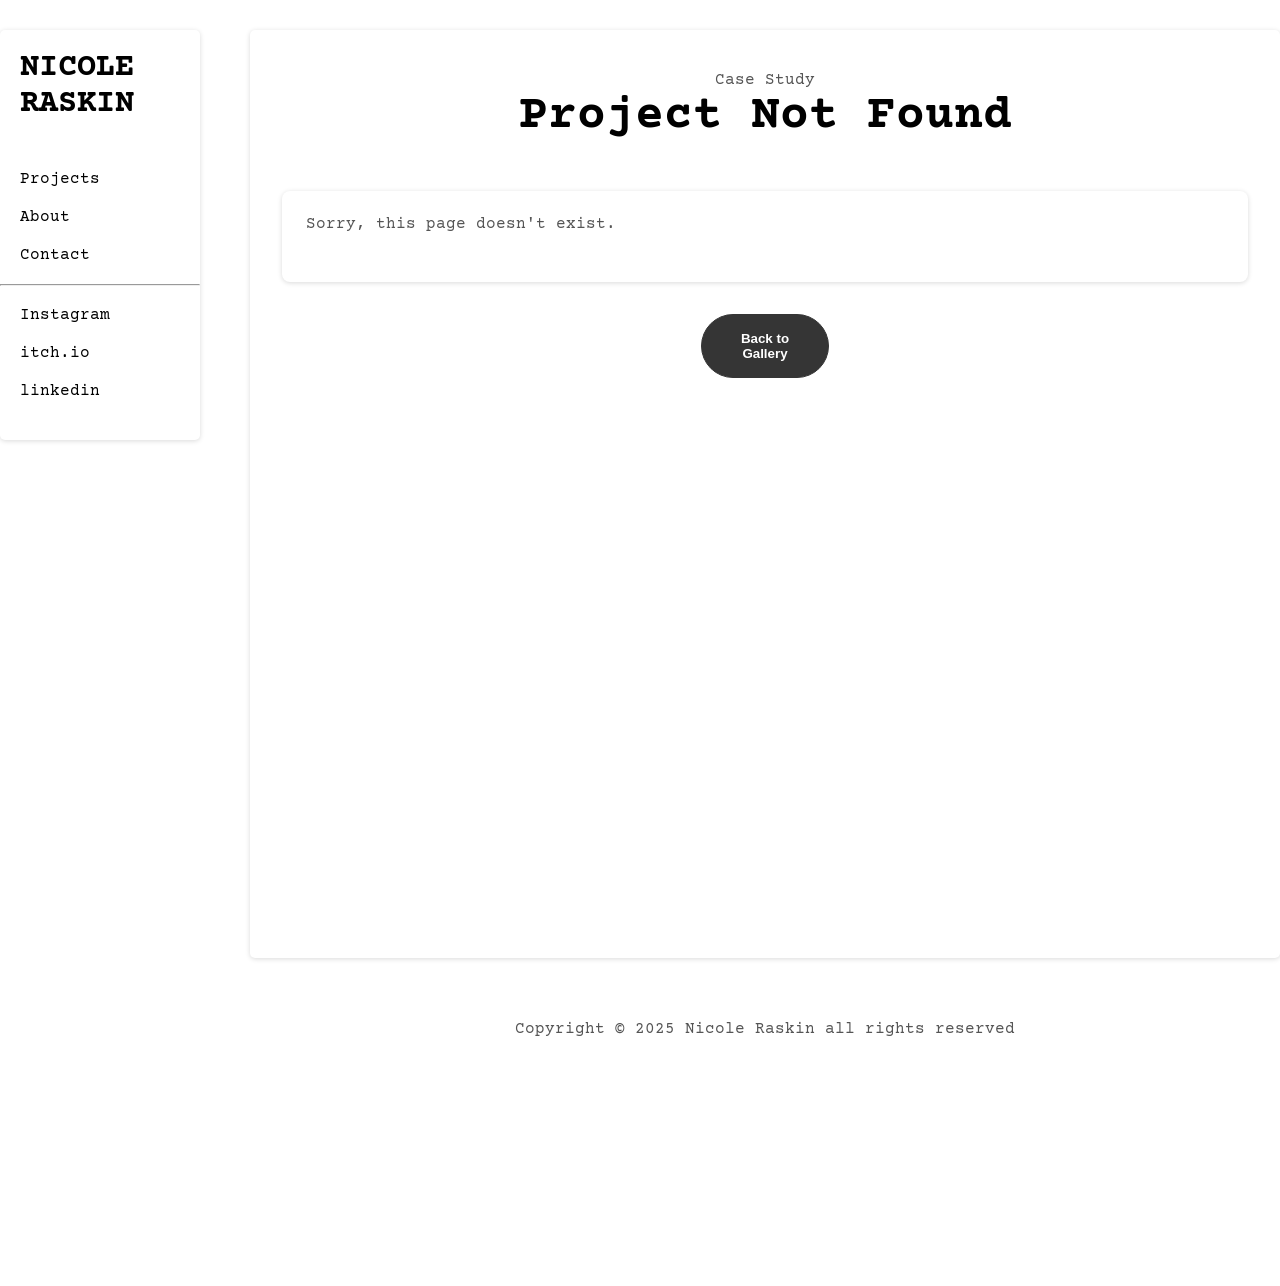
==== project.html @ 9879d879 "folder and name update" ====
<!DOCTYPE html>
<html lang="en">
<head>
    <meta charset="UTF-8">
    <meta name="viewport" content="width=device-width, initial-scale=1.0">
    <title>Project | Nicole Raskin</title>
    <link rel="stylesheet" href="style.css">
    <link rel="preconnect" href="https://fonts.googleapis.com">
<link rel="preconnect" href="https://fonts.gstatic.com" crossorigin>
<link href="https://fonts.googleapis.com/css2?family=Courier+Prime:ital,wght@0,400;0,700;1,400;1,700&family=DM+Mono:ital,wght@0,300;0,400;0,500;1,300;1,400;1,500&family=IBM+Plex+Sans:ital,wght@0,100..700;1,100..700&family=Lekton:ital,wght@0,400;0,700;1,400&family=Mozilla+Text:wght@200..700&family=Sometype+Mono:ital,wght@0,400..700;1,400..700&family=Stack+Sans+Text:wght@200..700&family=Trispace:wght@100..800&display=swap" rel="stylesheet">
</head>
<body>

    <div class="page-wrapper">

        <nav id="desktop-nav">
            <div class="logo"><b>NICOLE RASKIN</b></div>
            <div>
                <ul class="nav-links">
                    <a href="indexmain.html">Projects</a>
                    <a href="project.html?id=100">About</a> 
                    <a href="project.html?id=101">Contact</a> 
                </ul>
                 <hr/>
                <a class="contact" href="https://www.instagram.com/raskin.nicole/">Instagram</a>
                <a class="contact" href="https://nicoleraskin.itch.io/">itch.io</a>
                <a class="contact" href="https://www.linkedin.com/in/nicole-raskin">linkedin</a>
        </nav>
        <nav id="hamburger-nav">
    <div class="logo"><b>Nicole Raskin</b></div>
    <div class="hamburger-menu">
        <div class="hamburger-icon" onclick="toggleMenu()">
        <span></span>
        <span></span>
        <span></span>
        </div>
        <div class="menu-links">
            <li><a href="indexmain.html" onclick="toggleMenu()">Projects</a></li>      
            <li><a href="project.html?id=100" onclick="toggleMenu()">About</a></li>
            <li><a href="project.html?id=101" onclick="toggleMenu()">Contact</a></li>
        </div>
    </div>
        </nav>

        <main class="project-page-content">
            <section id="project-details">
                <p class="section__text__p1">Case Study</p>
                <h1 class="title" id="project-title">Loading...</h1>

                <div class="section-container project-image-stack">
                    <div class="details-container color-container">
                        <div class="row-items-container" id="project-images">
                            <!-- Images are inserted here by project-render.js based on ?id= in the URL -->
                        </div>
                    </div>
                </div>

                <div class="btn-container" style="margin-top: 2rem;">
                <button class="btn btn-color-1" onclick="location.href='indexmain.html'">Back to Gallery</button>
                </div>

            </section>
        </main>

    </div>

    <div class="page-wrapper">
        <main class="page-footer">
            <footer>
                <p>Copyright &#169; 2025 Nicole Raskin all rights reserved</p>
            </footer>
        </main>
    </div>

    <script src="script.js"></script>
    <script src="projects-data.js"></script>
    <script src="project-render.js"></script>

</body>
</html>
---- style.css ----
/* General */

@import url('https://fonts.googleapis.com/css2?family=Poppins:wght@300;400;500;600&display=swap');



* {
    margin: 0;
    padding: 0;
}

body{
/*font-family: "Sometype Mono", monospace;*/
font-family: "Courier Prime", monospace;
/*font-family: "DM Mono", monospace;*/
/*font-family: "Courier New", Courier, monospace;*/
}

html {
    scroll-behavior: smooth;
}

p {
    color: rgb(85, 85, 85);
}

/* TRANSITION */

a, 
.btn {
    transition: all 300ms ease;
}

/* NAVIGATION */

nav {
    justify-content: space-around;
    align-items: center;
    z-index: 1000;
    background-color: white; /* Solid white so content doesn't bleed through */
}

.nav-links {
    gap: 2rem;
    list-style: none;
    font-size: 1rem;
}

a {
    color: black;
    text-decoration: none;
    display: block;
    margin: 20px;
}

.logo {
    font-size: 2rem;
    margin: 20px;
}

.logo:hover {
cursor: default;
}

/* HAMBURGER MENU */

#hamburger-nav { /* dont display hamburger nav when desktop preview */
    display: none;
}

.hamburger-menu {
    position: relative;
    display: inline-block;
}

.hamburger-icon {
    display: flex;
    flex-direction: column;
    justify-content: space-between;
    height: 24px;
    width: 30px;
    cursor: pointer;
}

.hamburger-icon span {
width: 100%;
height: 2px;
background-color: black;
transition: all .3 ease-in-out;
}

.menu-links {
position: absolute;
top: 100%;
right: 0%;
background-color: white;
width: fit-content;
max-height: 0;
overflow: hidden;
transition: all .3 ease-in-out;
}

.menu-links a {
    display: block;
    padding: 10px;
    text-align: center;
    font-size: 1.5rem;
    color: black;
    text-decoration: none;
    transition: all .3 ease-in-out;
}

.menu-links li { /* each item in the hamburger menu list */
    list-style: none;
}

.menu-links.open { /* limit height of menu */
max-height: 300px;
}

.hamburger-icon.open span:first-child { /* when menu open - hamburger lines turn to X */
    transform: rotate(45deg) translate(10px, 5px);
}

.hamburger-icon.open span:nth-child(2) {
    opacity: 0;
}

.hamburger-icon.open span:last-child {
    transform: rotate(-45deg) translate(10px, -5px);
}

.hamburger-icon span:first-child {
    opacity: 1;
}

.hamburger-icon span:first-child {
    transform: none;
}

/* SECTIONS */

section {
    padding-top: 1vh;
    min-height: 96vh; 
    height: auto;
    margin: 0 auto; /* This centers it within the REMAINING space */
    max-width: 1000px; /* Prevents the art from getting too gigantically wide */
    box-sizing: border-box;
}


.section-container {
    display: flex;
}

/* PROFILES */

#profile {
    display: flex;
    justify-content: center;
    gap: 5rem;
    height: 80vh;
}

.section__pic-container { /* styling the image logo */
    display: flex;
    height: 400px;
    width: 400px;
    margin: auto 0;
}

.section__text { /* all text in this div */
    align-self: center;
    text-align: center;
}

.section__text p {
    font-weight: 600;
}

.section__text__p1 {
    text-align: center;
}

.section__text__p2 {
    font-size: 1.75rem;
    margin-bottom: 1rem;
}

.title { /* styling my name */
font-size: 3rem;
    text-align: center;
    margin-bottom: 3rem; /* Adjust this value to get the look you want */
}

#social-container { /* styling the icons container */
    display: flex;
    justify-content: center;
    margin: 1rem;
    gap: 1rem;
}

/* ICONS */

.icon { /* styling the icons */
cursor: pointer;
    height: 2rem; /* This keeps them small */
    width: 2rem;  /* Add width to be safe */
    object-fit: contain; /* Prevents stretching */
}

/* BUTTONS */

.btn-container {
    display: flex;
    justify-content: center;
    gap: 1rem;
    /* Added margin here so you don't have to use inline styles in HTML */
    margin-top: 1rem; 
}

.btn {
    font-weight: 600;
    padding: 1rem;
    width: 8rem;
    border-radius: 2rem;
}

.btn-color-1,
.btn-color-2 {
    border: rgb(53, 53, 53) 0.1rem solid;
}

.btn-color-1:hover, 
.btn-color-2:hover {
    cursor: pointer;
}

.btn-color-1, 
.btn-color-2:hover {
    background-color: rgb(53, 53, 53);
    color: white;
}

.btn-color-1:hover {
    background-color: rgb(0, 0, 0);
}

.btn-color-2 {
    background: none;
}

.btn-color-2:hover {
    border: rgb(255, 255, 255) 0.1rem solid;
}

.btn-container {
    gap: 1rem;
}

/* ABOUT SECTION */

#about {
    position: relative;
}

.about-containers {
    gap: 2rem;
    margin-bottom: 2rem;
    margin-top: 2rem;
}

.about-details-container {
    justify-content: center;
    flex-direction: column;
}

.about-containers, .about-details-container {
    display: flex;
    justify-content: center;
}
 
.about-pic {
    border-radius: 2rem;
}

.arrow {
    position: absolute;
    right: -5rem;
    bottom: 2.5rem;
    width: 2rem; /* Force a small size */
    height: 2rem;
}

.details-container {
    padding: 1.5rem;
    flex: 1;
    background-color: white;
    border-radius: .5rem;
    box-shadow: rgba(0, 0, 0, 0.15) 0px 1px 5px;
}

#experience .about-containers .details-container {
    max-width: 700px; /* Adjust this value as needed */
    /* You might also want to add margin: 0 auto; if you want to center it when it's smaller than its container */
    margin: 0 auto;
}

.section-container {
    gap: 4rem;
    height: auto; /* Changed from 80% */
    display: flex;
}

.section__pic-container {
    height: 400px;
    width: 400px;
    margin: auto 0;
}

/* EXPERIENCE SECTION*/

#experience {
    position: relative;
}

.experience-sub-title {
    color: rgb(85, 85, 85);
    font-weight: 600;
    font-size: 1.75rem;
    margin-bottom: 2rem;
}

.experience-details-container {
    display: flex;
    justify-content: center;
    flex-direction: column;
}

.article-container {
    display: flex;
    text-align: initial;
    flex-wrap: wrap;
    flex-direction: row;
    gap: 2.5rem;
    justify-content: space-around;
}

article {
display: flex;
width: 10rem;
justify-content: flex-start;
gap: 0.5rem;
}

article .icon {
cursor: default;
}

 /* PROJECTS SECTION */

#projects {
    position: relative;
}

.projects-container {
    display: flex;         /* Enables flexbox layout */
    flex-wrap: wrap;       /* Allows thumbnails to wrap to the next line */
    justify-content: flex-start; /* Aligns thumbnails to the left */
    row-gap: 6rem;         /* Space between rows */
}

.project-thumbnail {
    display: block;
    width: 380px;
    height: 330px;
    margin: 0 45px 12px 0;
    position: relative;
    overflow: hidden;
    box-shadow: rgba(0, 0, 0, 0.15) 0px 1px 5px;
}

.project-thumbnail img {
    width: 100%;
    height: 100%;
    object-fit: cover;
    display: block;
}

/* 1. Create a transparent white overlay sitting above the image */
.project-thumbnail::after {
  content: '';
  position: absolute;
  top: 0;
  left: 0;
  width: 100%;
  height: 100%;
  background-color: rgba(255, 255, 255, 0.5); /* White at 50% opacity */
  opacity: 0;                                 /* Invisible by default */
  transition: opacity 0.3s ease;              /* Smooth fade effect */
  pointer-events: none;                       /* Allows clicks to pass through to the image/link */
}

/* 2. Fade in the white layer when hovering */
.project-thumbnail:hover::after {
  opacity: 1;
}

.row-items-container{
    margin-bottom: 25px;
    display: flex;         /* Enables flexbox layout */
    flex-wrap: wrap;       /* Allows thumbnails to wrap to the next line */
    justify-content: space-between; /* Aligns thumbnails to the left */
    row-gap: 1rem;   
}

.row-item-full {
    width: 100%;
}

.row-item-half {
    width: 49%;
}

.row-item-quarter {
    width: 23%;
}

.thumbnail-caption {
    position: absolute;
    left: 0;
    right: 0;
    bottom: 0;
    padding: 0.6rem 0.8rem;
    background: rgba(0, 0, 0, 0.55);
}

.thumbnail-caption h3 {
    color: white;
    font-size: 0.95rem;
    font-weight: 500;
    margin: 0;
}

.project-img {
    border-radius: 2rem;
    width: 90%;
    height: 90%;
}

.project-img-large {
    width: 100%;
    height: auto;
    display: block;
}

.project-image-stack {
    max-width: 1200px;
    margin: 0 auto;
    display: flex;
    flex-direction: column; /* This forces the stack */
    gap: 2rem; /* This adds a nice space between the two image boxes */
}

/* This adds a gap between images inside the same bordered container */
/*.details-container.color-container img + img {
    margin-top: 2rem; /* Adjust this value to change the spacing 
}*/

.project-title {
    color: black;
    margin-bottom: 10px;
}

.Itemtext {
    margin: 1rem;
}

.project-btn {
    color: black;
    border-color: rgb(163, 163, 163);
}

/* CONTACT */

#contact {
    display: flex;
    justify-content: center;
    flex-direction: column;
    height: 70vh;
}

.contact-info-upper-container {
    display: flex;
    justify-content: center;
    border-radius: 2rem;
    border: rgb(53, 53, 53) .1rem solid;
    border-color: rgb(163, 163, 163);
    background-color: rgb(250, 250, 250);
    margin: 2rem auto;
    padding: 0.5rem;
}

.contact-info-container {
    display: flex;
    align-items: center;
    gap: .5rem;
    margin: 1rem;
}

.contact-info-container p {
font-size: larger;
}

.contact-icon {
    cursor: default;
}

/* FOOTER SECTION */

footer {
    height: 26vh;
    margin: 0 1rem;
}

footer p {
    text-align: center;
}


   /* Project Page Specifics */

.project-page-content {
        margin-left: 250px; 
        width: 1400px;
        min-width: 600px; /* This prevents the "squishing" that looks like sliding */
        padding: 2rem;
        background-color: white; /* Ensures it covers anything behind it */
        box-sizing: border-box; /* Crucial for calc() math */
}

.page-footer {
        margin-left: 250px; 
        width: calc(100% - 250px);
        min-width: 600px; /* This prevents the "squishing" that looks like sliding */
        padding: 2rem;
        background-color: white; /* Ensures it covers anything behind it */
        box-sizing: border-box; /* Crucial for calc() math */
}

.project-main-img {
    height: auto; /* Allows the art to keep its aspect ratio */
    width: 100%;
    max-width: 600px;
}

#project-gallery {
    height: fit-content;
    margin-top: 4rem;
}

/* Ensure images inside details containers don't overflow */
.details-container img {
    max-width: 100%;
    height: auto;
}

/* Adjustment for the "Back" button to look consistent */
.project-page-content .btn-container {
    margin-top: 1.5rem;
}

@media screen and (min-width: 1201px) {
    .page-wrapper {
        display: flex;
        padding-top: 30px;
        width: 100%; /* Add this */
        max-width: fit-content;
        margin: auto; 
    }

    #desktop-nav {
        width: 200px;
        float: left;
        padding-bottom: 20px;
        position: fixed;
        box-shadow: rgba(0, 0, 0, 0.15) 0px 1px 5px;
        border-radius: 5px;
        background-color: white;
    }

    .nav-links {
        flex-direction: column;
        gap: 1.5rem;
        margin-top: 3rem;            /* Spacing between logo and links */
        align-items: flex-start;     /* Ensures links are left-aligned */
    }

    .project-page-content {
        margin-left: 250px; 
        width: 1400px;
        padding: 2rem;
        /* ADD THIS LINE BELOW */
        box-sizing: border-box;
        box-shadow: rgba(0, 0, 0, 0.15) 0px 1px 5px;
        border-radius: 5px; 
    }

    .page-footer {
        margin-left: 250px; 
        width: 1000px;
        padding: 2rem;
        /* ADD THIS LINE BELOW */
        box-sizing: border-box;
        border-radius: 5px; 
    }

    /* Remove the 10rem margins you had earlier since we have a sidebar now */
    section {
        margin: 0 auto; 
        max-width: 1275px;
    }
}


@media screen and (max-width: 1200px) {

    .page-wrapper {
        display: block; /* Back to normal stacking */
    }

    #desktop-nav {
        display: none; /* Hide sidebar, show hamburger as usual */
    }

    .project-page-content {
        margin-left: 0;
        width: 100%;
    }

    .page-footer {
        margin-left: 0;
        width: 100%;
    }

    #hamburger-nav {
        display: flex;
        height: 8vh;
        /* Sticky Properties */
        position: sticky;
    }
    #experience, 
    .experience-details-container {
        margin-top: 2rem;
    }
    #profile, 
    .section-container {
        display: block;
    }
    .arrow {
        display: none;
    }
    section, 
    .section-container {
        height: fit-content;
    }
    section {
        margin: 0 5%;
    }
    .section__pic-container {
        width: 275px;
        height: 275px;
        margin: 0 auto 2rem;
    }
    .about-containers {
        margin-top: 0;
    }
    .projects-container {
        grid-template-columns: repeat(2, 250px);
        justify-content: center;
    }
}

@media screen and (max-width: 600px) {
    #contact, footer {
        height: 40vh;
    }
    #profile {
        height: 83vh;
        margin-bottom: 0;
    }
    article {
        font-size: 1rem;
    }
    footer nav {
        height: fit-content;
        margin-bottom: 2rem;
    }
    .about-containers, 
    .contact-info-upper-container, 
    .btn-container {
        flex-wrap: wrap;
    }
    .contact-info-container {
        margin: 0.2rem 0.5rem;
    }
    .contact-info-container, p, 
    .nav-links li a {
        font-size: 1rem;
    }
    .experience-sub-title {
        font-size: 1.25rem;
    }
    .logo {
        font-size: 1.5rem;
    }
    .nav-links {
        flex-direction: column;
        gap: .5rem;
        text-align: center;
    }
    .section__pic-container {
        width: auto;
        height: 46vw;
        justify-content: center;
    }
    .section__text__p2 {
        font-size: 1.25rem;
    }
    .title {
        font-size: 2rem;
    }
    .text-container {
        text-align: justify;
    }
    .projects-container {
        grid-template-columns: 1fr;
        justify-content: center;
    }
    .project-thumbnail {
        width: 100%;
        max-width: 250px;
        margin: 0 auto 12px;
    }
}
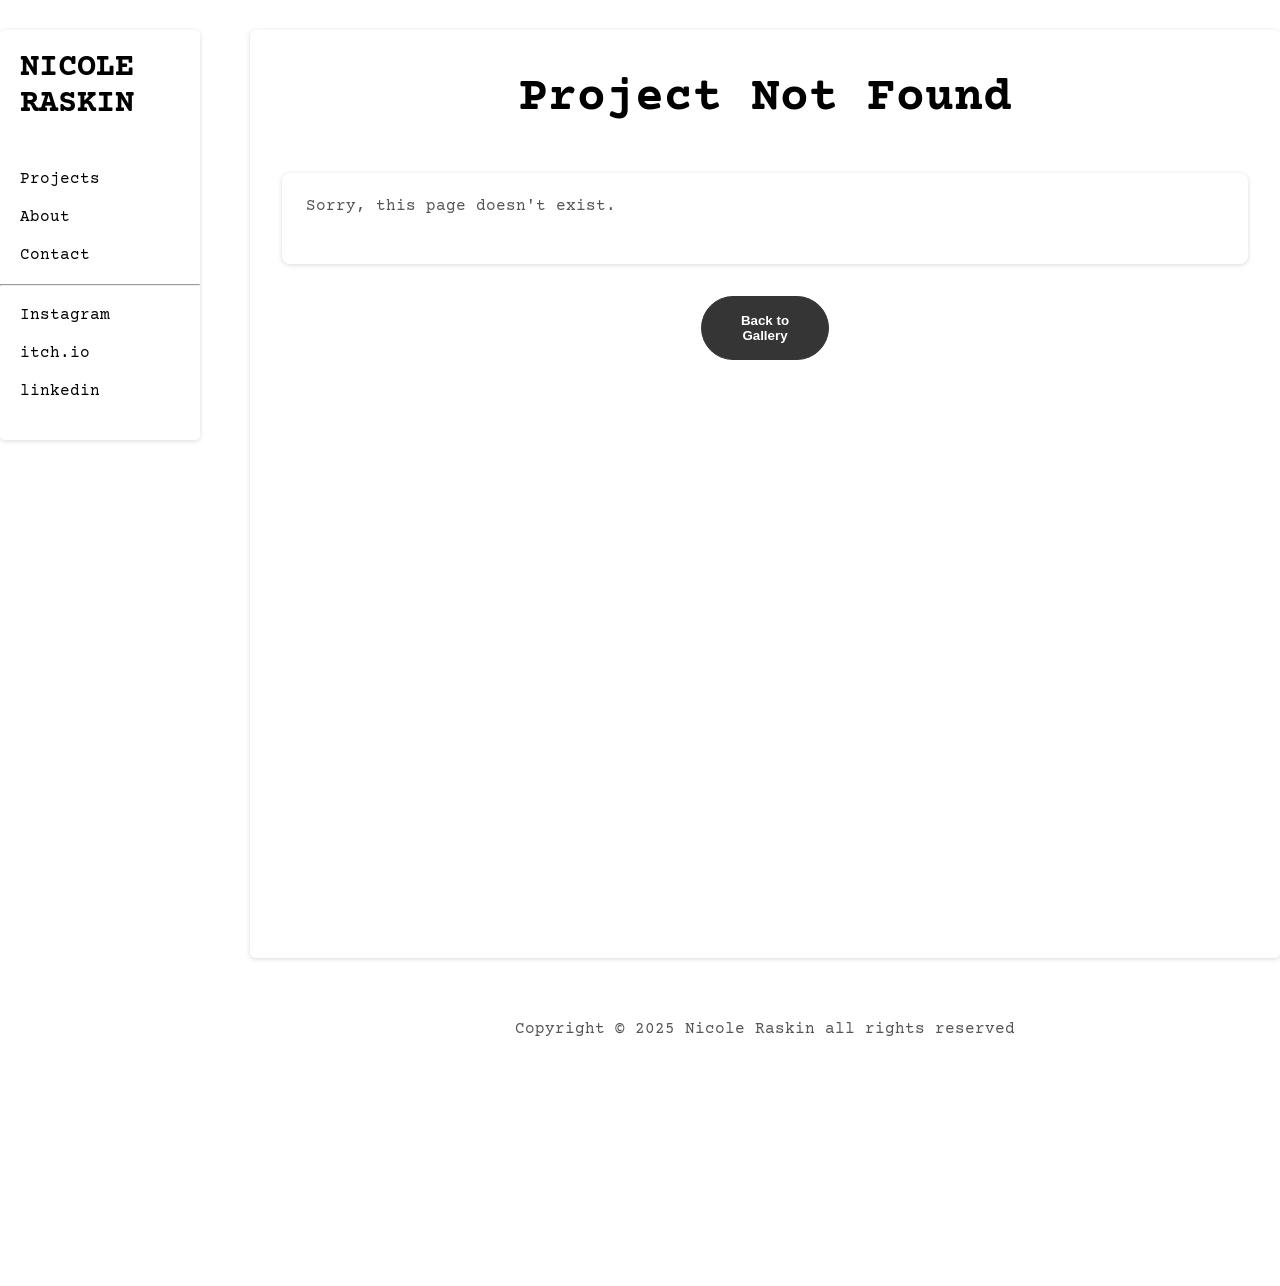
==== commit 58f688ba: "fixed responsiveness font size and gaps in 600px" ====
--- a/project.html
+++ b/project.html
@@ -17,7 +17,7 @@
             <div class="logo"><b>NICOLE RASKIN</b></div>
             <div>
                 <ul class="nav-links">
-                    <a href="indexmain.html">Projects</a>
+                    <a href="index.html">Projects</a>
                     <a href="project.html?id=100">About</a> 
                     <a href="project.html?id=101">Contact</a> 
                 </ul>
@@ -35,7 +35,7 @@
         <span></span>
         </div>
         <div class="menu-links">
-            <li><a href="indexmain.html" onclick="toggleMenu()">Projects</a></li>      
+            <li><a href="index.html" onclick="toggleMenu()">Projects</a></li>      
             <li><a href="project.html?id=100" onclick="toggleMenu()">About</a></li>
             <li><a href="project.html?id=101" onclick="toggleMenu()">Contact</a></li>
         </div>
@@ -44,7 +44,7 @@
 
         <main class="project-page-content">
             <section id="project-details">
-                <p class="section__text__p1">Case Study</p>
+                <p class="section__text__p1"></p>
                 <h1 class="title" id="project-title">Loading...</h1>
 
                 <div class="section-container project-image-stack">
@@ -56,7 +56,7 @@
                 </div>
 
                 <div class="btn-container" style="margin-top: 2rem;">
-                <button class="btn btn-color-1" onclick="location.href='indexmain.html'">Back to Gallery</button>
+                <button class="btn btn-color-1" onclick="location.href='index.html'">Back to Gallery</button>
                 </div>
 
             </section>
--- a/style.css
+++ b/style.css
@@ -365,17 +365,20 @@
 }
 
 .projects-container {
-    display: flex;         /* Enables flexbox layout */
-    flex-wrap: wrap;       /* Allows thumbnails to wrap to the next line */
-    justify-content: flex-start; /* Aligns thumbnails to the left */
-    row-gap: 6rem;         /* Space between rows */
+    display: flex;         
+    flex-wrap: wrap;       
+    justify-content: center; /* Centers thumbnails on mobile */
+    gap: 20px;               /* Replaces hardcoded margins with consistent gap */
+    max-width: 1200px;
+    margin: 0 auto;
 }
 
 .project-thumbnail {
     display: block;
-    width: 380px;
-    height: 330px;
-    margin: 0 45px 12px 0;
+    width: 100%;
+    max-width: 350px;       /* Max desktop size */
+    height: 300px;
+    margin: 0;              /* Remove fixed side margins that cause overflow */
     position: relative;
     overflow: hidden;
     box-shadow: rgba(0, 0, 0, 0.15) 0px 1px 5px;
@@ -494,12 +497,15 @@
 .contact-info-upper-container {
     display: flex;
     justify-content: center;
+    flex-wrap: wrap;        /* Ensures items stack nicely on smaller screens */
     border-radius: 2rem;
     border: rgb(53, 53, 53) .1rem solid;
     border-color: rgb(163, 163, 163);
     background-color: rgb(250, 250, 250);
     margin: 2rem auto;
     padding: 0.5rem;
+    box-sizing: border-box;
+    max-width: 100%;        /* Prevents the box itself from overflowing the screen */
 }
 
 .contact-info-container {
@@ -507,10 +513,13 @@
     align-items: center;
     gap: .5rem;
     margin: 1rem;
+    min-width: 0;           /* CRITICAL: Allows flex items to shrink and wrap */
 }
 
 .contact-info-container p {
-font-size: larger;
+    font-size: larger;
+    overflow-wrap: break-word; /* Forces long email strings to wrap onto the next line */
+    word-break: break-word;    /* Fallback for older browsers */
 }
 
 .contact-icon {
@@ -534,7 +543,7 @@
 .project-page-content {
         margin-left: 250px; 
         width: 1400px;
-        min-width: 600px; /* This prevents the "squishing" that looks like sliding */
+        /* min-width: 600px; /* This prevents the "squishing" that looks like sliding */
         padding: 2rem;
         background-color: white; /* Ensures it covers anything behind it */
         box-sizing: border-box; /* Crucial for calc() math */
@@ -626,22 +635,26 @@
 
 @media screen and (max-width: 1200px) {
 
-    .page-wrapper {
-        display: block; /* Back to normal stacking */
-    }
-
-    #desktop-nav {
-        display: none; /* Hide sidebar, show hamburger as usual */
-    }
-
-    .project-page-content {
-        margin-left: 0;
-        width: 100%;
-    }
-
+    .project-page-content,
     .page-footer {
         margin-left: 0;
         width: 100%;
+        min-width: 0; /* Ensures mobile never forces a 600px minimum width again */
+    }
+
+    .page-wrapper {
+        display: block;
+        width: 100%;
+        overflow-x: hidden; /* Prevents any accidental horizontal scrollbar */
+    }
+
+    section {
+        margin: 0 1rem;     /* Safe padding on smaller screens instead of fixed percentages */
+        max-width: 100%;
+    }
+
+    #desktop-nav {
+        display: none; /* Hide sidebar, show hamburger as usual */
     }
 
     #hamburger-nav {
@@ -676,9 +689,19 @@
     .about-containers {
         margin-top: 0;
     }
+
     .projects-container {
-        grid-template-columns: repeat(2, 250px);
-        justify-content: center;
+        display: flex;
+        flex-wrap: wrap;
+        justify-content: center; /* Forces true centering */
+        gap: 20px;               /* Replaces manual margins with even spacing */
+    }
+
+    .project-thumbnail {
+        width: 100%;
+        max-width: 320px;        /* Adjust to fit nicely on mobile screens */
+        height: 280px;
+        margin: 0 !important;    /* Wipes out the desktop 45px right margin */
     }
 }
 
@@ -735,12 +758,21 @@
         text-align: justify;
     }
     .projects-container {
-        grid-template-columns: 1fr;
-        justify-content: center;
-    }
+        display: flex;
+        flex-wrap: wrap;
+        justify-content: center; /* Centers the thumbnails on mobile */
+        gap: 35px;               /* Consistent spacing instead of manual margins */
+    }
+    
     .project-thumbnail {
         width: 100%;
-        max-width: 250px;
-        margin: 0 auto 12px;
-    }
+        max-width: 280px;        /* Adjust this to your preferred mobile card width */
+        height: 240px;
+        margin: 0 !important;    /* Crucial: clears out that desktop 45px right margin */
+    }
+
+    .contact-info-container p{
+        font-size: medium;
+    }
+    
 }
